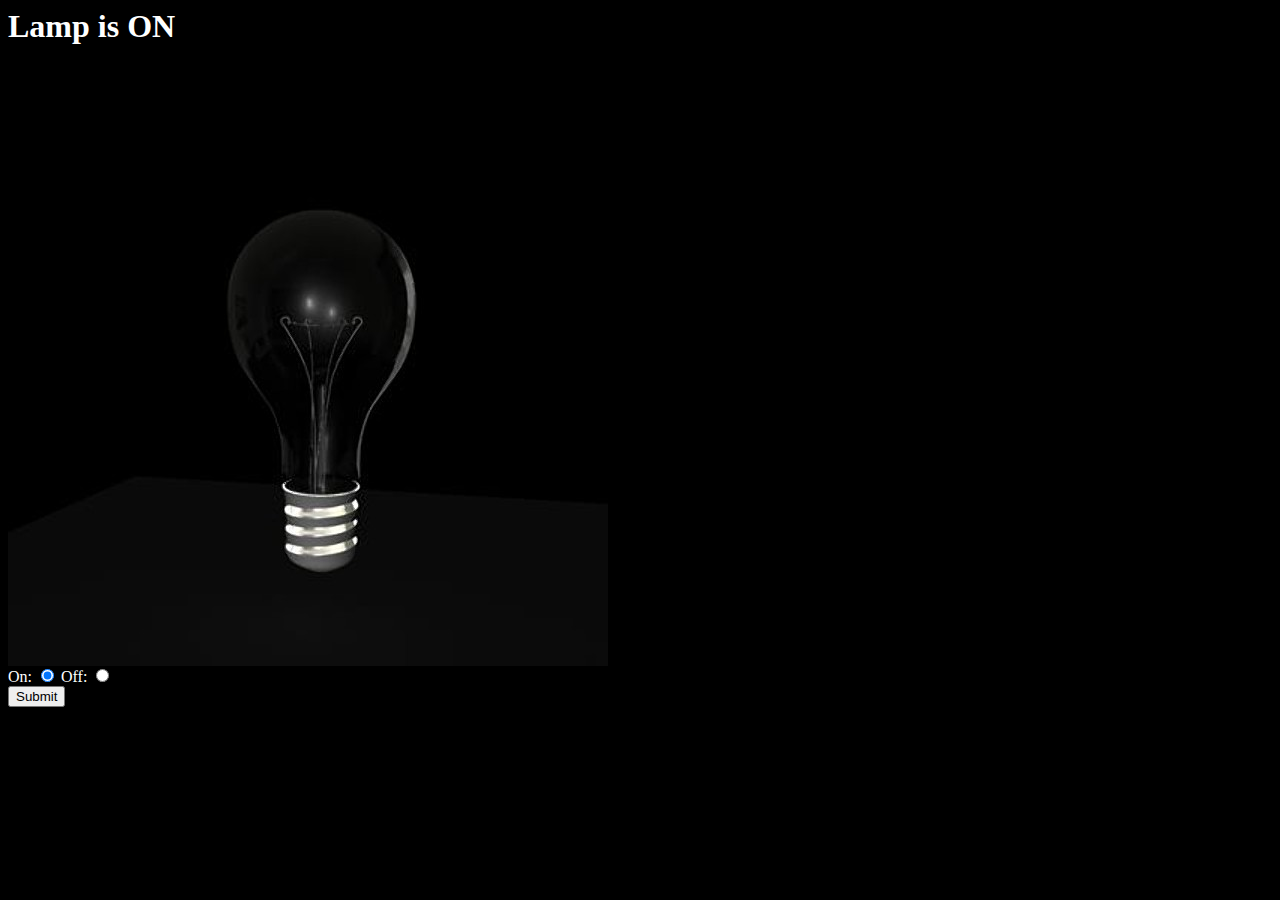
==== templates/markup.html @ f0afd892 "working images on/off in static version" ====
<html>
    <head>
        <title>Web Lamp</title>
	<link rel="stylesheet" type="text/css" href="style.css">
    </head>
    <body>
<h1>Lamp is ON</h1>
<img src="../img/LightBulbOFF.jpg"/>
    <form action='/weblamp' method='POST'>
        <span>On:</span> <input type='radio' name='light' value='on' checked='true'/>
        <span>Off:</span> <input type='radio' name='light' value='off' />
    <br/>
    <input type='submit'/>
</form>

    </body>
</html>
---- templates/style.css ----
body {
	background-color: black;
	color: white;
}
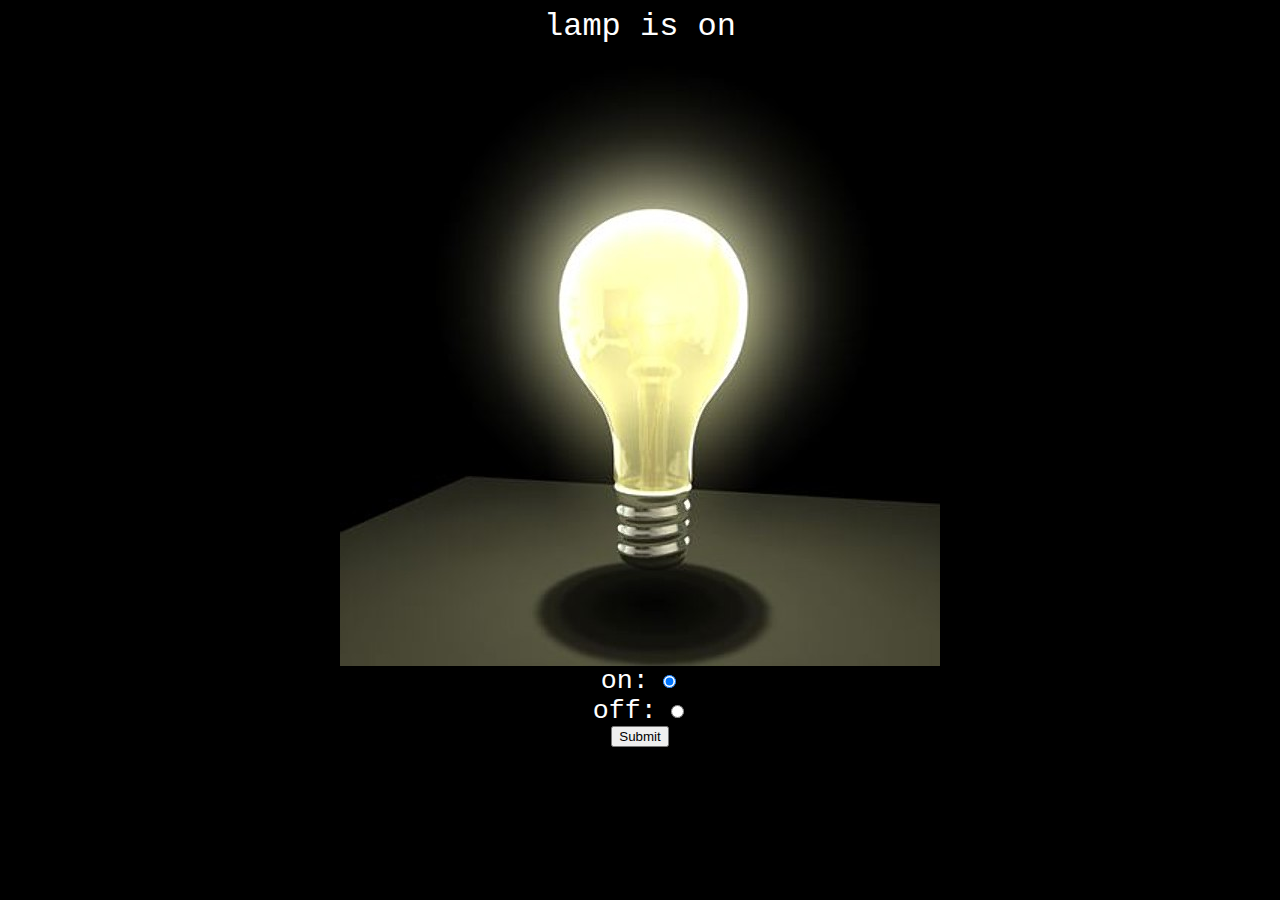
==== commit f112b8c0: "changes to static layout" ====
--- a/templates/markup.html
+++ b/templates/markup.html
@@ -4,11 +4,11 @@
 	<link rel="stylesheet" type="text/css" href="style.css">
     </head>
     <body>
-<h1>Lamp is ON</h1>
-<img src="../img/LightBulbOFF.jpg"/>
+<h1>lamp is on</h1>
+<img src="../img/LightBulbON.jpg"/>
     <form action='/weblamp' method='POST'>
-        <span>On:</span> <input type='radio' name='light' value='on' checked='true'/>
-        <span>Off:</span> <input type='radio' name='light' value='off' />
+        <span>on:</span> <input type='radio' name='light' value='on' checked='true'/><br/>
+        <span>off:</span> <input type='radio' name='light' value='off' />
     <br/>
     <input type='submit'/>
 </form>
--- a/templates/style.css
+++ b/templates/style.css
@@ -1,4 +1,21 @@
 body {
 	background-color: black;
 	color: white;
+    font-family: Courier New;
+    text-align: center;
 }
+
+h1 {
+    font-size: 24pt;
+    font-weight: normal;
+}
+
+img { 
+    display: block; 
+    margin-left: auto; 
+    margin-right: auto; 
+}
+
+span {
+    font-size: 20pt;
+}
